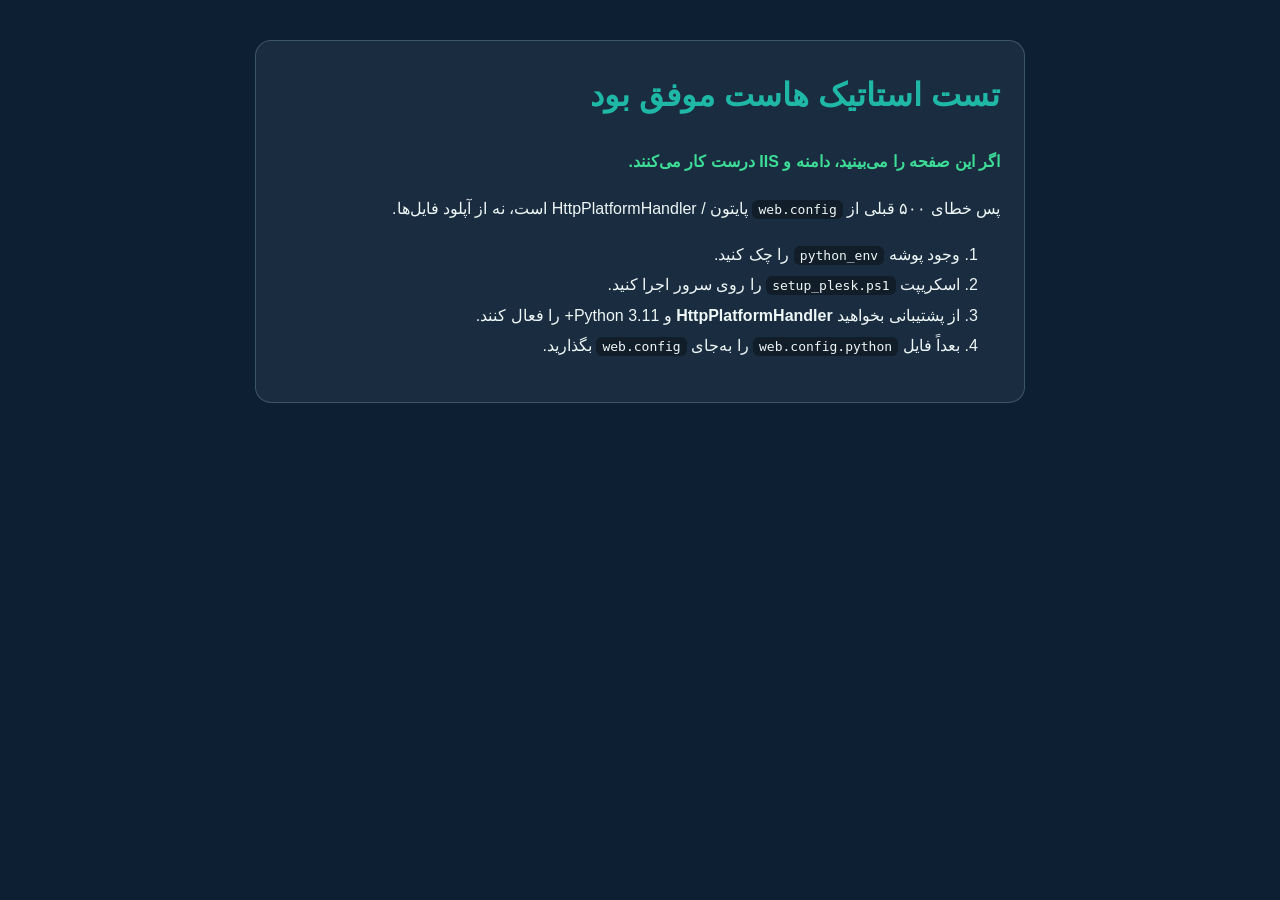
==== index.html @ 7c868205 "Update Finlytics with period forecasts and Plesk deploy tooling. Add period-based income/expense for" ====
<!DOCTYPE html>
<html lang="fa" dir="rtl">
<head>
  <meta charset="UTF-8" />
  <meta name="viewport" content="width=device-width, initial-scale=1" />
  <title>Finlytics | وضعیت هاست</title>
  <style>
    body { font-family: Tahoma, sans-serif; background:#0c1f33; color:#eef7f7; padding:32px; line-height:1.9; }
    .box { max-width:720px; margin:auto; background:rgba(255,255,255,.06); border:1px solid rgba(168,214,214,.25); border-radius:16px; padding:24px; }
    h1 { margin-top:0; color:#1fb8a6; }
    code { background:rgba(0,0,0,.35); padding:2px 6px; border-radius:6px; }
    .ok { color:#3ddc97; font-weight:700; }
  </style>
</head>
<body>
  <div class="box">
    <h1>تست استاتیک هاست موفق بود</h1>
    <p class="ok">اگر این صفحه را می‌بینید، دامنه و IIS درست کار می‌کنند.</p>
    <p>پس خطای ۵۰۰ قبلی از <code>web.config</code> پایتون / HttpPlatformHandler است، نه از آپلود فایل‌ها.</p>
    <ol>
      <li>وجود پوشه <code>python_env</code> را چک کنید.</li>
      <li>اسکریپت <code>setup_plesk.ps1</code> را روی سرور اجرا کنید.</li>
      <li>از پشتیبانی بخواهید <b>HttpPlatformHandler</b> و Python 3.11+ را فعال کنند.</li>
      <li>بعداً فایل <code>web.config.python</code> را به‌جای <code>web.config</code> بگذارید.</li>
    </ol>
  </div>
</body>
</html>
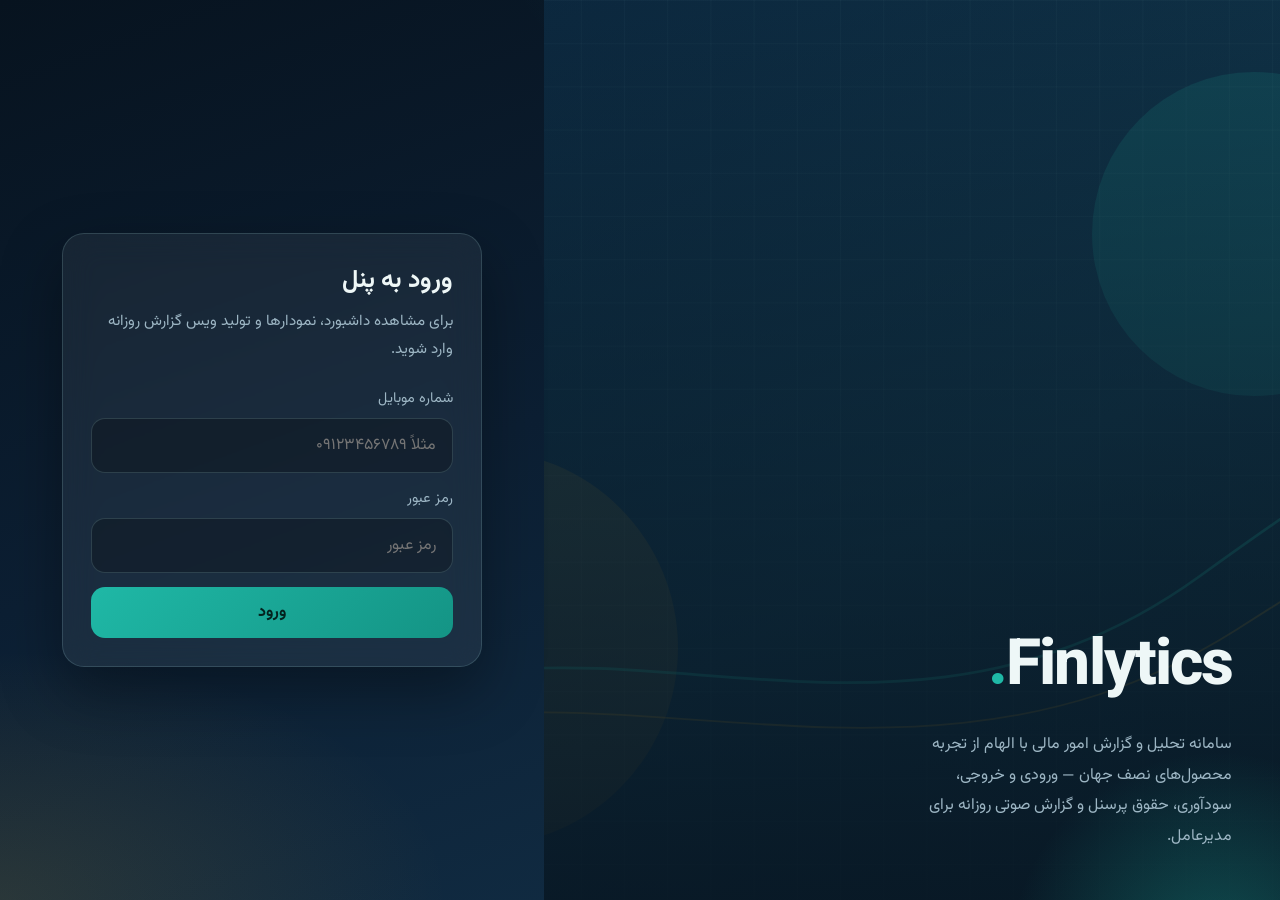
==== commit 6aae7ae5: "PyToPhp" ====
--- a/index.html
+++ b/index.html
@@ -2,27 +2,11 @@
 <html lang="fa" dir="rtl">
 <head>
   <meta charset="UTF-8" />
-  <meta name="viewport" content="width=device-width, initial-scale=1" />
-  <title>Finlytics | وضعیت هاست</title>
-  <style>
-    body { font-family: Tahoma, sans-serif; background:#0c1f33; color:#eef7f7; padding:32px; line-height:1.9; }
-    .box { max-width:720px; margin:auto; background:rgba(255,255,255,.06); border:1px solid rgba(168,214,214,.25); border-radius:16px; padding:24px; }
-    h1 { margin-top:0; color:#1fb8a6; }
-    code { background:rgba(0,0,0,.35); padding:2px 6px; border-radius:6px; }
-    .ok { color:#3ddc97; font-weight:700; }
-  </style>
+  <meta http-equiv="refresh" content="0; url=/login.html" />
+  <title>Finlytics</title>
+  <script>location.replace('/login.html');</script>
 </head>
 <body>
-  <div class="box">
-    <h1>تست استاتیک هاست موفق بود</h1>
-    <p class="ok">اگر این صفحه را می‌بینید، دامنه و IIS درست کار می‌کنند.</p>
-    <p>پس خطای ۵۰۰ قبلی از <code>web.config</code> پایتون / HttpPlatformHandler است، نه از آپلود فایل‌ها.</p>
-    <ol>
-      <li>وجود پوشه <code>python_env</code> را چک کنید.</li>
-      <li>اسکریپت <code>setup_plesk.ps1</code> را روی سرور اجرا کنید.</li>
-      <li>از پشتیبانی بخواهید <b>HttpPlatformHandler</b> و Python 3.11+ را فعال کنند.</li>
-      <li>بعداً فایل <code>web.config.python</code> را به‌جای <code>web.config</code> بگذارید.</li>
-    </ol>
-  </div>
+  <p><a href="/login.html">ورود به Finlytics</a></p>
 </body>
 </html>
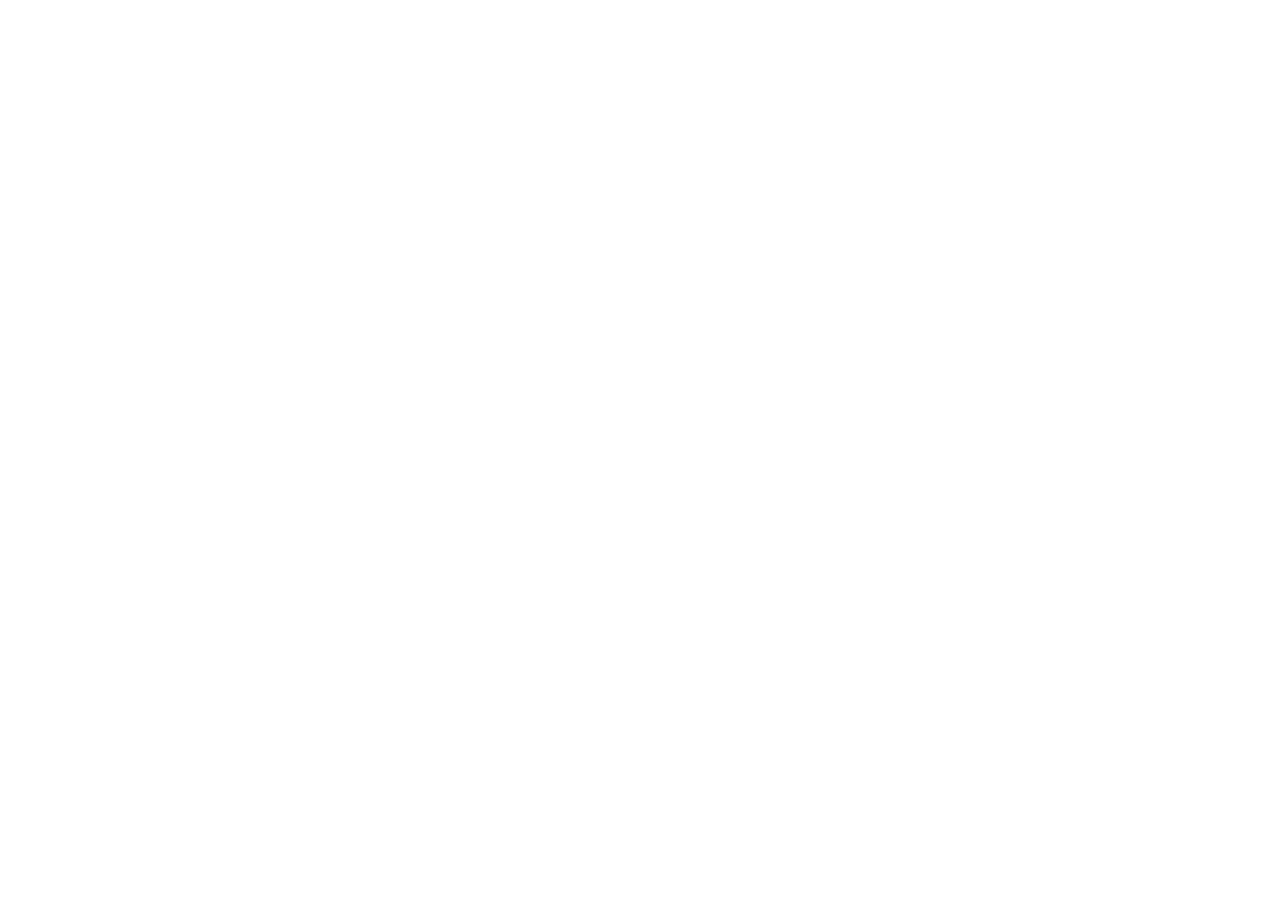
==== commit 43b0c653: "VoiceCorrect" ====
--- a/index.html
+++ b/index.html
@@ -1,12 +1,183 @@
-<!DOCTYPE html>
+﻿<!DOCTYPE html>
 <html lang="fa" dir="rtl">
 <head>
   <meta charset="UTF-8" />
-  <meta http-equiv="refresh" content="0; url=/login.html" />
-  <title>Finlytics</title>
-  <script>location.replace('/login.html');</script>
+  <meta name="viewport" content="width=device-width, initial-scale=1.0" />
+  <title>Finlytics | سامانه تحلیل مالی نصف جهان</title>
+  <meta name="description" content="Finlytics سامانه تحلیل و گزارش امور مالی محصول شرکت تجارت رایانه نصف جهان: داشبورد، درآمد و هزینه، فروش، حقوق پرسنل، گزارش صوتی مدیرعامل و دستیار هوشمند." />
+  <meta name="keywords" content="Finlytics, تحلیل مالی, نرم افزار مالی, نصف جهان, nesfejahan, داشبورد مالی, گزارش مدیریتی, اصفهان" />
+  <meta name="author" content="شرکت تجارت رایانه نصف جهان" />
+  <meta name="robots" content="index,follow,max-image-preview:large" />
+  <meta name="theme-color" content="#0c1f33" />
+  <meta name="application-name" content="Finlytics" />
+  <link rel="canonical" href="https://finlytics.nesfejahan.com/" />
+  <link rel="alternate" hreflang="fa-IR" href="https://finlytics.nesfejahan.com/" />
+  <link rel="alternate" hreflang="x-default" href="https://finlytics.nesfejahan.com/" />
+
+  <meta property="og:type" content="website" />
+  <meta property="og:locale" content="fa_IR" />
+  <meta property="og:site_name" content="Finlytics" />
+  <meta property="og:title" content="Finlytics | سامانه تحلیل مالی نصف جهان" />
+  <meta property="og:description" content="داشبورد مالی، گزارش دوره‌ای، ویس مدیرعامل و دستیار هوشمند — محصول نصف جهان." />
+  <meta property="og:url" content="https://finlytics.nesfejahan.com/" />
+  <meta property="og:image" content="https://finlytics.nesfejahan.com/static/img/og-cover.png" />
+  <meta property="og:image:width" content="1200" />
+  <meta property="og:image:height" content="630" />
+
+  <meta name="twitter:card" content="summary_large_image" />
+  <meta name="twitter:title" content="Finlytics | سامانه تحلیل مالی نصف جهان" />
+  <meta name="twitter:description" content="سامانه تحلیل و گزارش امور مالی محصول شرکت تجارت رایانه نصف جهان." />
+  <meta name="twitter:image" content="https://finlytics.nesfejahan.com/static/img/og-cover.png" />
+
+  <link rel="icon" href="/static/img/favicon.svg" type="image/svg+xml" />
+  <link rel="icon" href="/static/img/favicon-32.png" type="image/png" sizes="32x32" />
+  <link rel="apple-touch-icon" href="/static/img/apple-touch-icon.png" sizes="180x180" />
+  <link rel="manifest" href="/static/manifest.webmanifest" />
+
+  <link rel="preconnect" href="https://fonts.googleapis.com" />
+  <link rel="preconnect" href="https://fonts.gstatic.com" crossorigin />
+  <link href="https://fonts.googleapis.com/css2?family=Vazirmatn:wght@400;600;700;800&display=swap" rel="stylesheet" />
+  <link rel="stylesheet" href="/static/css/app.css?v=9" />
+
+  <script type="application/ld+json">
+  {
+    "@context": "https://schema.org",
+    "@graph": [
+      {
+        "@type": "Organization",
+        "@id": "https://nesfejahan.com/#organization",
+        "name": "شرکت تجارت رایانه نصف جهان",
+        "url": "https://nesfejahan.com",
+        "email": "info@nesfejahan.com",
+        "telephone": "+989199900095",
+        "address": {
+          "@type": "PostalAddress",
+          "addressLocality": "اصفهان",
+          "addressRegion": "اصفهان",
+          "addressCountry": "IR",
+          "streetAddress": "بزرگمهر"
+        }
+      },
+      {
+        "@type": "SoftwareApplication",
+        "name": "Finlytics",
+        "applicationCategory": "BusinessApplication",
+        "operatingSystem": "Web",
+        "url": "https://finlytics.nesfejahan.com/",
+        "description": "سامانه تحلیل و گزارش امور مالی با داشبورد، گزارش دوره‌ای، ویس مدیرعامل و دستیار هوشمند.",
+        "inLanguage": "fa-IR",
+        "publisher": { "@id": "https://nesfejahan.com/#organization" },
+        "offers": {
+          "@type": "Offer",
+          "price": "0",
+          "priceCurrency": "IRR"
+        }
+      },
+      {
+        "@type": "WebSite",
+        "name": "Finlytics",
+        "url": "https://finlytics.nesfejahan.com/",
+        "inLanguage": "fa-IR",
+        "publisher": { "@id": "https://nesfejahan.com/#organization" }
+      }
+    ]
+  }
+  </script>
 </head>
 <body>
-  <p><a href="/login.html">ورود به Finlytics</a></p>
+  <div class="auth-shell">
+    <section class="auth-visual">
+      <div>
+        <h1 class="brand-mark">Finlytics<span>.</span></h1>
+        <p>
+          سامانه تحلیل و گزارش امور مالی با الهام از تجربه محصول‌های نصف جهان —
+          ورودی و خروجی، سودآوری، حقوق پرسنل و گزارش صوتی روزانه برای مدیرعامل.
+        </p>
+      </div>
+    </section>
+    <section class="auth-panel">
+      <form class="auth-card" id="loginForm">
+        <h1>ورود به پنل</h1>
+        <p class="sub">برای مشاهده داشبورد، نمودارها و تولید ویس گزارش روزانه وارد شوید.</p>
+        <div id="errorBox" class="error-box hidden"></div>
+        <div class="field">
+          <label for="phone">شماره موبایل</label>
+          <input id="phone" name="phone" inputmode="tel" value="" autocomplete="username" placeholder="مثلاً ۰۹۱۲۳۴۵۶۷۸۹" required />
+        </div>
+        <div class="field">
+          <label for="password">رمز عبور</label>
+          <input id="password" name="password" type="password" value="" autocomplete="current-password" placeholder="رمز عبور" required />
+        </div>
+        <button class="btn btn-block" type="submit" id="loginBtn">ورود</button>
+        <div class="auth-foot">
+          محصول
+          <a href="https://nesfejahan.com" target="_blank" rel="noopener noreferrer">شرکت تجارت رایانه نصف جهان</a>
+          <br />
+          تماس: <a href="tel:09199900095" dir="ltr">۰۹۱۹۹۹۰۰۰۹۵</a>
+        </div>
+      </form>
+    </section>
+  </div>
+  <script>
+    if (
+      location.protocol === 'http:' &&
+      location.hostname !== 'localhost' &&
+      location.hostname !== '127.0.0.1' &&
+      location.hostname !== '[::1]'
+    ) {
+      location.replace('https://' + location.host + location.pathname + location.search + location.hash);
+    }
+    const form = document.getElementById('loginForm');
+    const errorBox = document.getElementById('errorBox');
+    const loginBtn = document.getElementById('loginBtn');
+
+    function toEnDigits(value) {
+      return String(value ?? '')
+        .replace(/[۰-۹]/g, (d) => '۰۱۲۳۴۵۶۷۸۹'.indexOf(d))
+        .replace(/[٠-٩]/g, (d) => '٠١٢٣٤٥٦٧٨٩'.indexOf(d));
+    }
+
+    async function resolveLoginUrl() {
+      try {
+        const r = await fetch('/api/index.php?path=version', { cache: 'no-store' });
+        if (r.ok) return '/api/index.php?path=' + encodeURIComponent('auth/login');
+      } catch (_) {}
+      return '/api/auth/login';
+    }
+
+    if (localStorage.getItem('finlytics_token')) {
+      location.href = '/app.html';
+    }
+
+    form.addEventListener('submit', async (e) => {
+      e.preventDefault();
+      errorBox.classList.add('hidden');
+      loginBtn.disabled = true;
+      try {
+        const phone = toEnDigits(document.getElementById('phone').value).trim().replace(/[\s-]/g, '');
+        const password = toEnDigits(document.getElementById('password').value);
+        const loginUrl = await resolveLoginUrl();
+        const res = await fetch(loginUrl, {
+          method: 'POST',
+          headers: { 'Content-Type': 'application/json; charset=utf-8' },
+          body: JSON.stringify({ phone, password })
+        });
+        const data = await res.json();
+        if (!res.ok) throw new Error(data.detail || 'ورود ناموفق بود');
+        localStorage.setItem('finlytics_token', data.access_token);
+        localStorage.setItem('finlytics_user', JSON.stringify({
+          full_name: data.full_name,
+          phone: data.phone
+        }));
+        document.cookie = `access_token=${data.access_token}; path=/; max-age=${60*60*24*7}; SameSite=Lax`;
+        location.href = '/app.html';
+      } catch (err) {
+        errorBox.textContent = err.message;
+        errorBox.classList.remove('hidden');
+      } finally {
+        loginBtn.disabled = false;
+      }
+    });
+  </script>
 </body>
 </html>
--- a/static/css/app.css
+++ b/static/css/app.css
@@ -0,0 +1,754 @@
+:root {
+  --bg-0: #07131f;
+  --bg-1: #0c1f33;
+  --bg-2: #123048;
+  --panel: rgba(255, 255, 255, 0.06);
+  --panel-strong: rgba(255, 255, 255, 0.1);
+  --line: rgba(168, 214, 214, 0.18);
+  --text: #eef7f7;
+  --muted: #9db6c4;
+  --accent: #1fb8a6;
+  --accent-2: #f0b429;
+  --danger: #ff6b6b;
+  --ok: #3ddc97;
+  --warn: #ffb020;
+  --shadow: 0 24px 60px rgba(0, 0, 0, 0.35);
+  --radius: 22px;
+  --font: "Vazirmatn", "Segoe UI", Tahoma, sans-serif;
+  --fab-space: 96px;
+}
+
+*, *::before, *::after { box-sizing: border-box; }
+
+html {
+  width: 100%;
+  max-width: 100%;
+  overflow-x: hidden;
+  overflow-y: auto;
+  -webkit-text-size-adjust: 100%;
+}
+
+body {
+  margin: 0;
+  padding: 0;
+  width: 100%;
+  max-width: 100%;
+  min-height: 100%;
+  overflow-x: hidden;
+  overflow-y: auto;
+  -webkit-overflow-scrolling: touch;
+  font-family: var(--font);
+  color: var(--text);
+  background:
+    radial-gradient(1200px 600px at 90% -10%, rgba(31, 184, 166, 0.22), transparent 55%),
+    radial-gradient(900px 500px at 0% 100%, rgba(240, 180, 41, 0.12), transparent 50%),
+    linear-gradient(160deg, var(--bg-0), var(--bg-1) 45%, var(--bg-2));
+  background-attachment: scroll;
+}
+
+a { color: inherit; text-decoration: none; }
+button, input, select, textarea { font: inherit; max-width: 100%; }
+.hidden { display: none !important; }
+
+.auth-shell {
+  min-height: 100vh;
+  display: grid;
+  grid-template-columns: 1.15fr 0.85fr;
+  width: 100%;
+  max-width: 100%;
+}
+.auth-visual {
+  position: relative;
+  overflow: hidden;
+  padding: 48px;
+  display: flex;
+  flex-direction: column;
+  justify-content: flex-end;
+  background:
+    linear-gradient(180deg, rgba(7, 19, 31, 0.15), rgba(7, 19, 31, 0.82)),
+    url("/static/img/hero-pattern.svg") center/cover;
+}
+.auth-visual::after {
+  content: "";
+  position: absolute;
+  inset: auto -20% -30% auto;
+  width: 420px;
+  height: 420px;
+  border-radius: 50%;
+  background: radial-gradient(circle, rgba(31,184,166,.35), transparent 70%);
+  animation: float 8s ease-in-out infinite;
+}
+.brand-mark {
+  font-size: clamp(2.6rem, 5vw, 4.4rem);
+  font-weight: 800;
+  letter-spacing: -0.03em;
+  margin: 0 0 12px;
+}
+.brand-mark span { color: var(--accent); }
+.auth-visual p {
+  max-width: 36ch;
+  color: var(--muted);
+  line-height: 1.9;
+  margin: 0;
+  position: relative;
+  z-index: 1;
+}
+.auth-panel {
+  display: flex;
+  align-items: center;
+  justify-content: center;
+  padding: 32px 20px;
+}
+.auth-card {
+  width: min(420px, 100%);
+  background: var(--panel);
+  border: 1px solid var(--line);
+  border-radius: var(--radius);
+  padding: 28px;
+  backdrop-filter: blur(16px);
+  box-shadow: var(--shadow);
+  animation: rise 0.7s ease both;
+}
+.auth-card h1 {
+  margin: 0 0 8px;
+  font-size: 1.55rem;
+}
+.auth-card .sub {
+  color: var(--muted);
+  margin: 0 0 24px;
+  line-height: 1.8;
+  font-size: 0.95rem;
+}
+.field { margin-bottom: 14px; }
+.field label {
+  display: block;
+  margin-bottom: 8px;
+  color: var(--muted);
+  font-size: 0.9rem;
+}
+.field input, .field select, .field textarea {
+  width: 100%;
+  border: 1px solid var(--line);
+  background: rgba(0,0,0,.25);
+  color: var(--text);
+  border-radius: 14px;
+  padding: 14px 16px;
+  outline: none;
+  transition: border-color .2s, box-shadow .2s;
+}
+.field textarea { min-height: 80px; resize: vertical; }
+.field input:focus, .field select:focus, .field textarea:focus {
+  border-color: rgba(31,184,166,.7);
+  box-shadow: 0 0 0 4px rgba(31,184,166,.15);
+}
+.btn {
+  border: 0;
+  border-radius: 14px;
+  padding: 13px 18px;
+  cursor: pointer;
+  background: linear-gradient(135deg, #1fb8a6, #149485);
+  color: #04221e;
+  font-weight: 700;
+  transition: transform .15s ease, filter .15s ease;
+}
+.btn:hover { transform: translateY(-1px); filter: brightness(1.05); }
+.btn:disabled { opacity: .6; cursor: wait; }
+.btn-block { width: 100%; }
+.btn-ghost {
+  background: transparent;
+  color: var(--text);
+  border: 1px solid var(--line);
+}
+.btn-accent {
+  background: linear-gradient(135deg, #f0b429, #d89a12);
+  color: #2a1d00;
+}
+.btn-danger {
+  background: rgba(255,107,107,.18);
+  color: #ffd4d4;
+  border: 1px solid rgba(255,107,107,.35);
+}
+.btn-sm {
+  padding: 7px 12px;
+  border-radius: 10px;
+  font-size: .82rem;
+}
+.error-box {
+  background: rgba(255,107,107,.12);
+  border: 1px solid rgba(255,107,107,.35);
+  color: #ffd4d4;
+  border-radius: 12px;
+  padding: 10px 12px;
+  margin-bottom: 14px;
+  font-size: .9rem;
+}
+.hint {
+  margin-top: 16px;
+  color: var(--muted);
+  font-size: .85rem;
+  line-height: 1.8;
+}
+
+.app-layout {
+  min-height: 100vh;
+  display: grid;
+  grid-template-columns: 260px minmax(0, 1fr);
+  width: 100%;
+  max-width: 100%;
+}
+.sidebar {
+  border-left: 1px solid var(--line);
+  background: rgba(7, 19, 31, 0.72);
+  backdrop-filter: blur(18px);
+  padding: 22px 16px;
+  position: sticky;
+  top: 0;
+  height: 100vh;
+  display: flex;
+  flex-direction: column;
+  gap: 18px;
+  min-width: 0;
+}
+.side-brand {
+  font-size: 1.45rem;
+  font-weight: 800;
+  padding: 8px 10px;
+}
+.side-brand span { color: var(--accent); }
+.nav-list { display: flex; flex-direction: column; gap: 6px; }
+.nav-item {
+  display: flex;
+  align-items: center;
+  gap: 10px;
+  padding: 12px 14px;
+  border-radius: 14px;
+  color: var(--muted);
+  border: 1px solid transparent;
+  transition: .2s ease;
+}
+.nav-item.active, .nav-item:hover {
+  background: var(--panel-strong);
+  color: var(--text);
+  border-color: var(--line);
+}
+.side-foot {
+  margin-top: auto;
+  padding: 12px;
+  border-top: 1px solid var(--line);
+  color: var(--muted);
+  font-size: .85rem;
+  line-height: 1.7;
+}
+.main {
+  padding: 22px;
+  min-width: 0;
+  max-width: 100%;
+  width: 100%;
+  overflow-x: hidden;
+}
+.topbar {
+  display: flex;
+  justify-content: space-between;
+  align-items: center;
+  gap: 12px;
+  margin-bottom: 18px;
+  flex-wrap: wrap;
+  min-width: 0;
+}
+.topbar h2 { margin: 0; font-size: 1.35rem; }
+.topbar .meta { color: var(--muted); font-size: .9rem; word-break: break-word; }
+.period-tabs {
+  display: flex;
+  gap: 8px;
+  flex-wrap: wrap;
+}
+.chip {
+  border: 1px solid var(--line);
+  background: rgba(255,255,255,.04);
+  color: var(--muted);
+  border-radius: 999px;
+  padding: 8px 14px;
+  cursor: pointer;
+}
+.chip.active {
+  color: #04221e;
+  background: var(--accent);
+  border-color: transparent;
+  font-weight: 700;
+}
+
+.cards {
+  display: grid;
+  grid-template-columns: repeat(3, minmax(0, 1fr));
+  gap: 14px;
+  margin-bottom: 16px;
+}
+.card {
+  background: var(--panel);
+  border: 1px solid var(--line);
+  border-radius: 18px;
+  padding: 16px;
+  min-width: 0;
+  animation: rise .55s ease both;
+}
+.card .label { color: var(--muted); font-size: .88rem; margin-bottom: 8px; }
+.card .value {
+  font-size: clamp(0.95rem, 2.8vw, 1.2rem);
+  font-weight: 800;
+  letter-spacing: -0.02em;
+  word-break: break-word;
+  overflow-wrap: anywhere;
+}
+.card .delta { margin-top: 8px; font-size: .82rem; color: var(--ok); }
+.card .delta.down { color: var(--danger); }
+
+.grid-2 {
+  display: grid;
+  grid-template-columns: minmax(0, 1.4fr) minmax(0, 1fr);
+  gap: 14px;
+  margin-bottom: 14px;
+  min-width: 0;
+}
+.panel {
+  background: var(--panel);
+  border: 1px solid var(--line);
+  border-radius: 18px;
+  padding: 16px;
+  min-width: 0;
+  max-width: 100%;
+  overflow: hidden;
+}
+.panel h3 {
+  margin: 0 0 14px;
+  font-size: 1rem;
+}
+.chart-wrap {
+  position: relative;
+  width: 100%;
+  max-width: 100%;
+  height: 280px;
+  min-width: 0;
+  overflow: hidden;
+}
+.chart-wrap.doughnut {
+  display: flex;
+  align-items: center;
+  justify-content: center;
+  height: 300px;
+}
+.chart-wrap canvas {
+  max-width: 100% !important;
+  width: 100% !important;
+  height: 100% !important;
+}
+.table-wrap {
+  width: 100%;
+  max-width: 100%;
+  overflow-x: auto;
+  overflow-y: hidden;
+  -webkit-overflow-scrolling: touch;
+  overscroll-behavior-x: contain;
+}
+table {
+  width: 100%;
+  border-collapse: collapse;
+  min-width: 520px;
+}
+th, td {
+  text-align: right;
+  padding: 10px 8px;
+  border-bottom: 1px solid var(--line);
+  font-size: .9rem;
+  white-space: nowrap;
+}
+th:first-child, td:first-child {
+  position: sticky;
+  right: 0;
+  background: rgba(12, 31, 51, 0.96);
+  z-index: 1;
+}
+th { color: var(--muted); font-weight: 600; }
+.badge {
+  display: inline-flex;
+  padding: 4px 10px;
+  border-radius: 999px;
+  font-size: .78rem;
+  font-weight: 700;
+}
+.badge.income { background: rgba(61,220,151,.15); color: var(--ok); }
+.badge.expense { background: rgba(255,107,107,.15); color: #ffb4b4; }
+
+.toolbar {
+  display: flex;
+  gap: 10px;
+  flex-wrap: wrap;
+  margin-bottom: 14px;
+  align-items: center;
+}
+.forecast-box {
+  background: rgba(31,184,166,.08);
+  border: 1px dashed rgba(31,184,166,.35);
+  border-radius: 16px;
+  padding: 14px 16px;
+  margin-bottom: 14px;
+  line-height: 1.9;
+  color: #d9ecec;
+}
+.forecast-box strong { color: var(--accent); }
+.forecast-metrics {
+  display: flex;
+  flex-wrap: wrap;
+  gap: 12px 18px;
+  margin: 10px 0 8px;
+}
+.forecast-metrics span { color: var(--muted); }
+.forecast-metrics b { color: var(--text); font-weight: 700; }
+.voice-box { display: grid; gap: 14px; }
+.ai-box { display: grid; gap: 14px; }
+.quota-pill {
+  border: 1px solid var(--line);
+  background: rgba(31,184,166,.12);
+  color: var(--accent);
+  border-radius: 999px;
+  padding: 8px 12px;
+  font-size: .85rem;
+  font-weight: 700;
+}
+.suggest-row {
+  display: flex;
+  flex-wrap: wrap;
+  gap: 8px;
+}
+.suggest-chip {
+  border: 1px solid var(--line);
+  background: rgba(255,255,255,.04);
+  color: var(--muted);
+  border-radius: 999px;
+  padding: 8px 12px;
+  cursor: pointer;
+  font-size: .85rem;
+  transition: .15s ease;
+}
+.suggest-chip:hover {
+  color: var(--text);
+  border-color: rgba(31,184,166,.5);
+}
+.ai-form {
+  display: grid;
+  grid-template-columns: 1fr auto;
+  gap: 10px;
+}
+.ai-form input {
+  width: 100%;
+  border: 1px solid var(--line);
+  background: rgba(0,0,0,.25);
+  color: var(--text);
+  border-radius: 14px;
+  padding: 13px 14px;
+  outline: none;
+}
+.ai-form input:focus {
+  border-color: rgba(31,184,166,.7);
+  box-shadow: 0 0 0 4px rgba(31,184,166,.15);
+}
+.chat-thread {
+  display: grid;
+  gap: 10px;
+  max-height: min(55vh, 520px);
+  overflow: auto;
+  padding-left: 4px;
+}
+.chat-bubble {
+  border: 1px solid var(--line);
+  border-radius: 16px;
+  padding: 12px 14px;
+  line-height: 1.9;
+  overflow-wrap: anywhere;
+}
+.chat-bubble.user {
+  background: rgba(31,184,166,.12);
+  border-color: rgba(31,184,166,.28);
+}
+.chat-bubble.bot {
+  background: rgba(0,0,0,.22);
+}
+.chat-bubble .who-row {
+  display: flex;
+  align-items: baseline;
+  justify-content: space-between;
+  gap: 10px;
+  margin-bottom: 6px;
+  flex-wrap: wrap;
+}
+.chat-bubble .who {
+  color: var(--muted);
+  font-size: .8rem;
+}
+.chat-bubble .when {
+  color: var(--muted);
+  font-size: .75rem;
+  white-space: nowrap;
+  opacity: .9;
+}
+.report-dates {
+  margin: -4px 0 12px;
+  font-weight: 600;
+}
+@media (max-width: 860px) {
+  .ai-form { grid-template-columns: 1fr; }
+}
+.voice-script {
+  background: rgba(0,0,0,.22);
+  border: 1px solid var(--line);
+  border-radius: 14px;
+  padding: 14px;
+  line-height: 2;
+  color: #d9ecec;
+  text-align: justify;
+  text-justify: inter-word;
+  white-space: pre-line;
+  overflow-wrap: anywhere;
+  word-break: break-word;
+}
+.mobile-toggle {
+  display: none;
+  position: fixed;
+  bottom: 18px;
+  left: 18px;
+  z-index: 40;
+  width: 54px;
+  height: 54px;
+  border-radius: 50%;
+  border: 0;
+  background: var(--accent);
+  color: #04221e;
+  font-weight: 800;
+  box-shadow: var(--shadow);
+}
+.overlay {
+  display: none;
+  position: fixed;
+  inset: 0;
+  background: rgba(0,0,0,.45);
+  z-index: 25;
+}
+
+.modal-backdrop {
+  position: fixed;
+  inset: 0;
+  background: rgba(0,0,0,.55);
+  z-index: 50;
+  display: flex;
+  align-items: flex-end;
+  justify-content: center;
+  padding: 16px;
+  overflow-y: auto;
+}
+.modal {
+  width: min(520px, 100%);
+  background: #0c1f33;
+  border: 1px solid var(--line);
+  border-radius: 18px;
+  padding: 18px;
+  box-shadow: var(--shadow);
+  max-height: min(90vh, 720px);
+  overflow-y: auto;
+  margin: auto;
+}
+.modal h3 { margin: 0 0 12px; }
+.modal-actions {
+  display: flex;
+  gap: 8px;
+  flex-wrap: wrap;
+  margin-top: 8px;
+}
+.form-grid {
+  display: grid;
+  grid-template-columns: 1fr 1fr;
+  gap: 10px;
+}
+.form-grid .span-2 { grid-column: 1 / -1; }
+.row-actions { display: flex; gap: 6px; flex-wrap: wrap; }
+
+.mobile-cards { display: none; }
+.mobile-card-item {
+  border: 1px solid var(--line);
+  border-radius: 14px;
+  padding: 12px;
+  margin-bottom: 10px;
+  background: rgba(0,0,0,.16);
+}
+.mobile-card-item .title { font-weight: 700; margin-bottom: 8px; }
+.mobile-card-item .meta {
+  display: grid;
+  gap: 4px;
+  color: var(--muted);
+  font-size: .86rem;
+  line-height: 1.7;
+}
+.mobile-card-item .meta b { color: var(--text); font-weight: 600; }
+
+@keyframes rise {
+  from { opacity: 0; transform: translateY(12px); }
+  to { opacity: 1; transform: translateY(0); }
+}
+@keyframes float {
+  0%, 100% { transform: translateY(0); }
+  50% { transform: translateY(-18px); }
+}
+
+@media (max-width: 1100px) {
+  .cards { grid-template-columns: repeat(2, minmax(0, 1fr)); }
+  .grid-2 { grid-template-columns: minmax(0, 1fr); }
+}
+
+@media (max-width: 860px) {
+  html, body {
+    height: auto;
+    overflow-x: hidden;
+    overflow-y: auto;
+  }
+  .auth-shell { grid-template-columns: 1fr; }
+  .auth-visual { min-height: 34vh; padding: 28px; }
+  .app-layout {
+    display: block;
+    min-height: auto;
+    width: 100%;
+    max-width: 100%;
+  }
+  .sidebar {
+    position: fixed;
+    top: 0;
+    bottom: 0;
+    left: 0;
+    right: auto;
+    width: min(82vw, 300px);
+    height: 100%;
+    max-height: 100dvh;
+    transform: translateX(-110%);
+    transition: transform .25s ease;
+    z-index: 30;
+    border-left: 0;
+    border-right: 1px solid var(--line);
+    overflow-y: auto;
+  }
+  .sidebar.open { transform: translateX(0); }
+  .overlay.show { display: block; }
+  .mobile-toggle { display: grid; place-items: center; }
+  .cards { grid-template-columns: minmax(0, 1fr); }
+  .main {
+    padding: 14px 12px var(--fab-space);
+    width: 100%;
+    max-width: 100%;
+    min-width: 0;
+  }
+  .topbar h2 { font-size: 1.15rem; }
+  .panel { padding: 12px; }
+  .panel h3 { font-size: .95rem; margin-bottom: 10px; }
+  .chart-wrap {
+    height: 220px;
+  }
+  .chart-wrap.doughnut {
+    height: 260px;
+    padding-inline: 4px;
+  }
+  .table-wrap {
+    margin-inline: -2px;
+  }
+  table { min-width: 480px; }
+  th, td { font-size: .82rem; padding: 8px 6px; }
+  .desktop-only { display: none !important; }
+  .mobile-cards { display: block; }
+  .form-grid { grid-template-columns: 1fr; }
+  .form-grid .span-2 { grid-column: auto; }
+}
+
+@media (max-width: 420px) {
+  .main { padding: 12px 10px var(--fab-space); }
+  .card .value { font-size: 1rem; }
+  .chip { padding: 7px 11px; font-size: .85rem; }
+  table { min-width: 420px; }
+}
+
+/* About + external brand link */
+.side-ext-link {
+  display: inline-block;
+  margin-top: 10px;
+  color: var(--accent);
+  text-decoration: none;
+  font-weight: 600;
+  font-size: .88rem;
+}
+.side-ext-link:hover { text-decoration: underline; }
+.about-panel h3 { margin-top: 0; }
+.about-panel p {
+  color: var(--muted);
+  line-height: 2;
+  margin: 0 0 12px;
+}
+.about-panel a { color: var(--accent); }
+.about-lead { color: var(--text) !important; font-size: 1.02rem; }
+.about-contacts {
+  display: grid;
+  grid-template-columns: repeat(2, minmax(0, 1fr));
+  gap: 12px;
+  margin-top: 8px;
+}
+.about-card {
+  background: rgba(255,255,255,.04);
+  border: 1px solid var(--line);
+  border-radius: 12px;
+  padding: 14px;
+  min-width: 0;
+}
+.about-card .label {
+  color: var(--muted);
+  font-size: .8rem;
+  margin-bottom: 6px;
+}
+.about-card a, .about-card span {
+  color: var(--text);
+  font-weight: 700;
+  text-decoration: none;
+  word-break: break-word;
+}
+.about-card a:hover { color: var(--accent); }
+.user-role {
+  color: var(--accent);
+  font-weight: 700;
+  font-size: .82rem;
+  margin-bottom: 4px;
+}
+.btn-nesfe {
+  display: inline-flex;
+  align-items: center;
+  justify-content: center;
+  gap: 8px;
+  background: var(--accent-2);
+  color: #0c1f33 !important;
+  font-weight: 800;
+  font-size: 1rem;
+  border: none;
+  border-radius: 12px;
+  padding: 12px 18px;
+  text-decoration: none;
+  letter-spacing: 0;
+}
+.btn-nesfe:hover {
+  filter: brightness(1.05);
+  color: #061018 !important;
+}
+@media (max-width: 720px) {
+  .about-contacts { grid-template-columns: 1fr; }
+}
+
+.auth-foot {
+  margin-top: 18px;
+  text-align: center;
+  color: var(--muted);
+  font-size: .9rem;
+  line-height: 1.9;
+}
+.auth-foot a { color: var(--accent); font-weight: 600; text-decoration: none; }
+.auth-foot a:hover { text-decoration: underline; }
+
